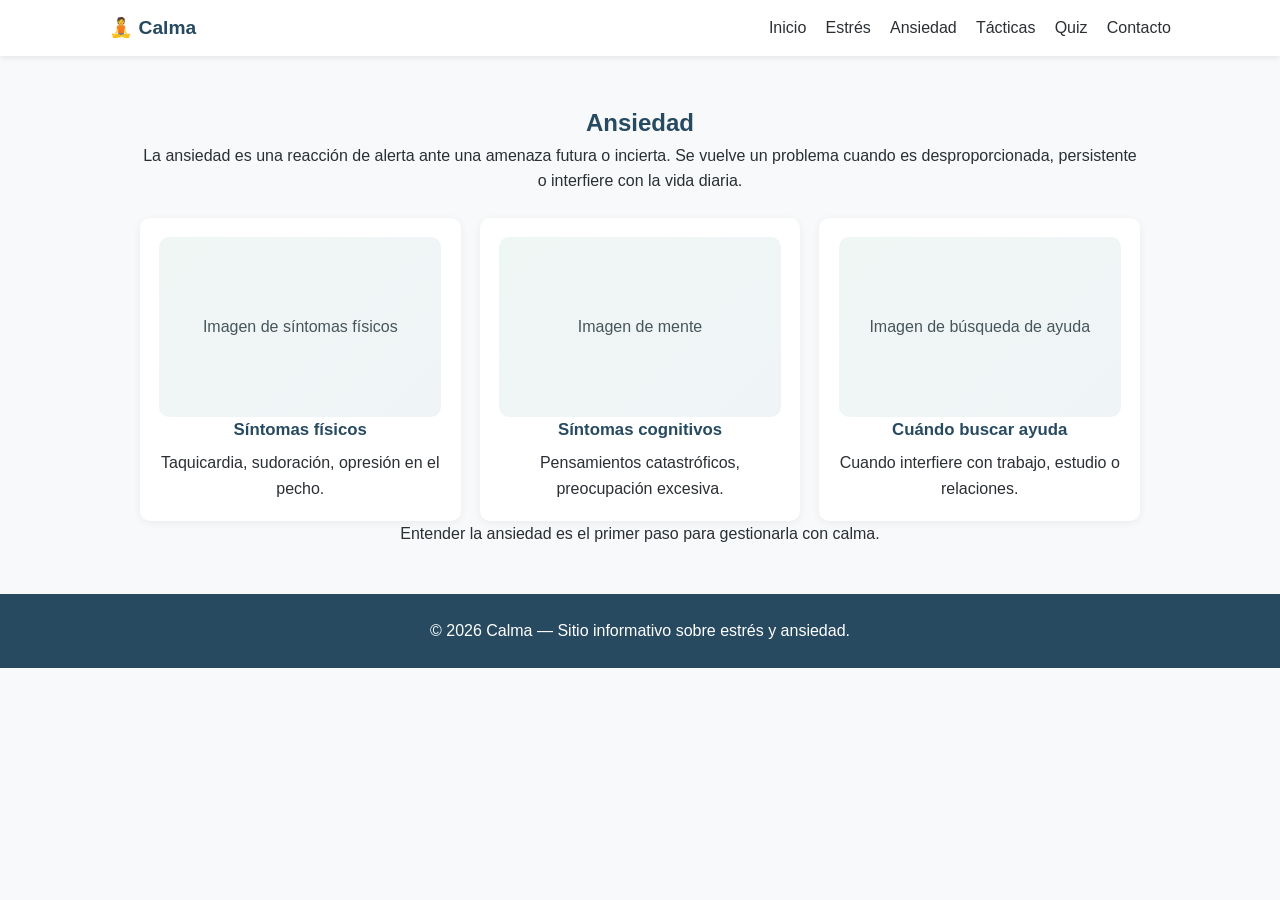
==== ansiedad.html @ 580e6b92 "release: publicar versión final" ====
<!DOCTYPE html>
<html lang="es">
<head>
<meta charset="UTF-8">
<meta name="viewport" content="width=device-width, initial-scale=1.0">
<title>Ansiedad - Calma</title>
<link rel="stylesheet" href="css/style.css">
</head>
<body>
<header class="header">
  <div class="header-inner">
    <span class="logo">🧘 Calma</span>
    <button class="nav-toggle" id="navToggle" aria-label="Abrir menú">☰</button>
    <nav class="nav" id="nav">
      <a href="index.html">Inicio</a>
      <a href="estres.html">Estrés</a>
      <a href="ansiedad.html">Ansiedad</a>
      <a href="tecnicas.html">Tácticas</a>
      <a href="quiz.html">Quiz</a>
      <a href="contacto.html">Contacto</a>
    </nav>
  </div>
</header>
<main class="main-content">
  <section class="section page page-ansiedad">
    <div class="section-inner">
      <h1>Ansiedad</h1>
      <p>La ansiedad es una reacción de alerta ante una amenaza futura o incierta. Se vuelve un problema cuando es desproporcionada, persistente o interfiere con la vida diaria.</p>
      <div class="cards">
        <div class="card">
          <div class="image-placeholder">Imagen de síntomas físicos</div>
          <h3>Síntomas físicos</h3>
          <p>Taquicardia, sudoración, opresión en el pecho.</p>
        </div>
        <div class="card">
          <div class="image-placeholder">Imagen de mente</div>
          <h3>Síntomas cognitivos</h3>
          <p>Pensamientos catastróficos, preocupación excesiva.</p>
        </div>
        <div class="card">
          <div class="image-placeholder">Imagen de búsqueda de ayuda</div>
          <h3>Cuándo buscar ayuda</h3>
          <p>Cuando interfiere con trabajo, estudio o relaciones.</p>
        </div>
      </div>
      <p class="section-note">Entender la ansiedad es el primer paso para gestionarla con calma.</p>
    </div>
  </section>
</main>
<footer class="footer">
  <p>&copy; 2026 Calma — Sitio informativo sobre estrés y ansiedad.</p>
</footer>
<script src="js/script.js"></script>
</body>
</html>
---- css/style.css ----
:root{
  --primary:#3b6e8f;
  --primary-dark:#274a61;
  --accent:#7fb6a6;
  --bg:#f7f9fa;
  --bg-alt:#eef3f0;
  --text:#2b2f33;
  --error:#c0392b;
  --success:#2e7d32;
  --radius:10px;
}
*{box-sizing:border-box;margin:0;padding:0;}
body{font-family:"Segoe UI",Arial,sans-serif;color:var(--text);background:var(--bg);line-height:1.6;}
h1,h2,h3{color:var(--primary-dark);}
.btn{display:inline-block;background:var(--primary);color:#fff;padding:.7rem 1.4rem;border:none;border-radius:var(--radius);cursor:pointer;font-size:1rem;text-decoration:none;transition:background .2s;}
.btn:hover{background:var(--primary-dark);}

/* Header / Nav */
.header{background:#fff;box-shadow:0 2px 6px rgba(0,0,0,.08);position:sticky;top:0;z-index:100;}
.header-inner{max-width:1100px;margin:0 auto;display:flex;align-items:center;justify-content:space-between;padding:.8rem 1.2rem;}
.logo{font-weight:bold;font-size:1.2rem;color:var(--primary-dark);}
.nav{display:flex;gap:1.2rem;}
.nav a{text-decoration:none;color:var(--text);font-weight:500;}
.nav a:hover{color:var(--primary);}
.nav-toggle{display:none;background:none;border:none;font-size:1.6rem;cursor:pointer;color:var(--primary-dark);}

/* Hero */
.hero{text-align:center;padding:4rem 1.2rem;background:linear-gradient(135deg,var(--bg-alt),var(--bg));}
.hero p{max-width:600px;margin:1rem auto 1.5rem;color:#555;}
.hero-grid{display:grid;grid-template-columns:1fr 1fr;align-items:center;gap:1.5rem;max-width:1100px;margin:0 auto;padding-top:1rem;}
.hero-copy{text-align:left;}
.hero-image{min-height:320px;overflow:hidden;background:linear-gradient(135deg, rgba(123,189,171,.17), rgba(59,110,143,.12));border-radius:var(--radius);display:flex;align-items:center;justify-content:center;padding:0;position:relative;color:#47555b;}
.hero-image img{width:100%;height:100%;object-fit:cover;object-position:center;border-radius:var(--radius);display:block;}

/* Sections */
.section{padding:3rem 1.2rem;max-width:1100px;margin:0 auto;text-align:center;}
.section-inner{max-width:1000px;margin:0 auto;}
.section.alt{background:var(--bg-alt);max-width:100%;}
.section.alt > *{max-width:1100px;margin-left:auto;margin-right:auto;}
.section.alt .cards{max-width:1100px;margin:1.5rem auto 0;}
.image-placeholder{min-height:180px;background:linear-gradient(135deg, rgba(123,189,171,.12), rgba(59,110,143,.08));border-radius:var(--radius);display:flex;align-items:center;justify-content:center;padding:1rem;text-align:center;color:#47555b;}
.tecnicas-tools{display:flex;flex-direction:column;align-items:center;gap:1rem;margin-top:1.5rem;}
.carousel{position:relative;display:flex;align-items:center;justify-content:center;gap:1rem;overflow:hidden;padding:1rem 0;}
.carousel-track{display:grid;grid-auto-flow:column;grid-auto-columns:minmax(250px,300px);gap:1rem;transition:transform .3s ease;}
.carousel-item{min-width:250px;}
.carousel-btn{background:var(--primary);color:#fff;border:none;border-radius:999px;width:3rem;height:3rem;cursor:pointer;font-size:1.5rem;display:flex;align-items:center;justify-content:center;box-shadow:0 4px 8px rgba(0,0,0,.12);}
.carousel-btn:hover{background:var(--primary-dark);}
.carousel-indicators{display:flex;justify-content:center;gap:.5rem;margin-top:.8rem;}
.carousel-indicator{width:10px;height:10px;border-radius:50%;background:#ccc;cursor:pointer;}
.carousel-indicator.active{background:var(--primary);}

@media (max-width:900px){
  .hero-grid{grid-template-columns:1fr;}
}
@media (max-width:768px){
  .hero h1{font-size:1.5rem;}
  .tecnicas-tools{align-items:stretch;}
}

.cards{display:grid;grid-template-columns:repeat(auto-fit,minmax(220px,1fr));gap:1.2rem;margin-top:1.5rem;}
.card{background:#fff;padding:1.2rem;border-radius:var(--radius);box-shadow:0 2px 8px rgba(0,0,0,.06);}
.card h3{margin-bottom:.4rem;font-size:1.05rem;}
.card .tag{display:inline-block;margin-top:.6rem;font-size:.75rem;background:var(--accent);color:#fff;padding:.15rem .5rem;border-radius:20px;}

/* Quiz scale minimal */
.quiz-container{font-family:Arial,sans-serif;text-align:center;max-width:800px;margin:0 auto;padding:20px;}
.quiz-title{font-size:2.5rem;font-weight:bold;color:#1a4f7e;margin-bottom:10px;}
.quiz-intro{font-size:1.1rem;color:#555;margin-bottom:30px;}
.quiz-scale-minimal{list-style:none;padding:0;text-align:left;max-width:600px;margin:0 auto 40px auto;}
.quiz-scale-minimal li{display:flex;align-items:flex-start;margin-bottom:12px;}
.quiz-scale-minimal li .scale-number{font-weight:bold;color:#1a4f7e;margin-right:15px;width:20px;text-align:right;flex-shrink:0;}
.quiz-scale-minimal li .scale-text{font-size:1rem;color:#333;line-height:1.5;}

/* Search / filters */
.search-input{width:100%;padding:.7rem 1rem;border:1px solid #ccc;border-radius:var(--radius);font-size:1rem;margin-top:1rem;}
.filters{display:flex;flex-wrap:wrap;gap:.6rem;margin-top:1rem;}
.filter-btn{background:#fff;border:1px solid var(--primary);color:var(--primary);padding:.4rem .9rem;border-radius:20px;cursor:pointer;font-size:.9rem;}
.filter-btn.active,.filter-btn:hover{background:var(--primary);color:#fff;}
.no-results{margin-top:1.5rem;color:#777;font-style:italic;}
.hidden{display:none;}

/* Quiz */
.quiz-question{background:#fff;padding:1rem;border-radius:var(--radius);margin-bottom:1rem;box-shadow:0 2px 8px rgba(0,0,0,.05);}
.quiz-question p{font-weight:600;margin-bottom:.6rem;}
.quiz-question .quiz-options{display:flex;flex-wrap:wrap;gap:.8rem;margin-top:.6rem;}
.quiz-question label{display:inline-flex;align-items:center;gap:.4rem;cursor:pointer;padding:.35rem .6rem;border:1px solid #ddd;border-radius:999px;transition:background .2s,border-color .2s;}
.quiz-question label:hover{background:rgba(59,110,143,.08);border-color:var(--primary);}
.quiz-question input{margin:0;}
.quiz-result{margin-top:1.5rem;background:#fff;padding:1.2rem;border-radius:var(--radius);border-left:5px solid var(--primary);}

/* Contact form */
.contact-form{display:flex;flex-direction:column;max-width:500px;margin-top:1.5rem;}
.contact-form label{margin-top:.8rem;font-weight:600;}
.contact-form input,.contact-form textarea{padding:.6rem;border:1px solid #ccc;border-radius:var(--radius);font-size:1rem;margin-top:.3rem;}
.contact-form .error{color:var(--error);font-size:.85rem;min-height:1.1em;}
.contact-form .success{color:var(--success);margin-top:1rem;font-weight:600;}
.contact-form button{margin-top:1.2rem;align-self:flex-start;}

.footer{text-align:center;padding:1.5rem;background:var(--primary-dark);color:#fff;}

/* Responsive */
@media (max-width:768px){
  .nav-toggle{display:block;}
  .nav{position:absolute;top:100%;left:0;right:0;background:#fff;flex-direction:column;padding:1rem;display:none;box-shadow:0 4px 6px rgba(0,0,0,.08);}
  .nav.open{display:flex;}
  .hero h1{font-size:1.5rem;}
}
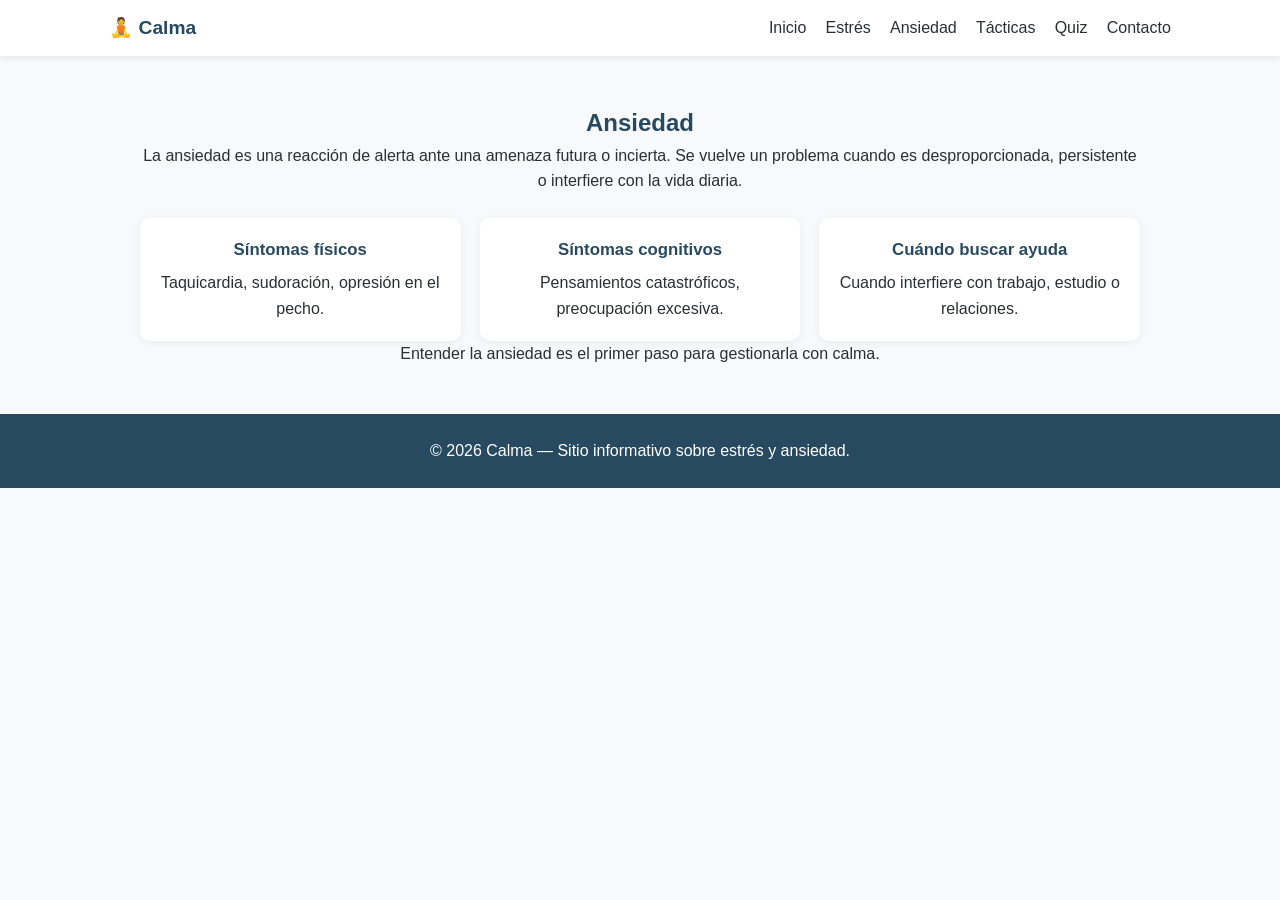
==== commit fef07e65: "elimine estacios innesesarios de imagenes" ====
--- a/ansiedad.html
+++ b/ansiedad.html
@@ -28,17 +28,14 @@
       <p>La ansiedad es una reacción de alerta ante una amenaza futura o incierta. Se vuelve un problema cuando es desproporcionada, persistente o interfiere con la vida diaria.</p>
       <div class="cards">
         <div class="card">
-          <div class="image-placeholder">Imagen de síntomas físicos</div>
           <h3>Síntomas físicos</h3>
           <p>Taquicardia, sudoración, opresión en el pecho.</p>
         </div>
         <div class="card">
-          <div class="image-placeholder">Imagen de mente</div>
           <h3>Síntomas cognitivos</h3>
           <p>Pensamientos catastróficos, preocupación excesiva.</p>
         </div>
         <div class="card">
-          <div class="image-placeholder">Imagen de búsqueda de ayuda</div>
           <h3>Cuándo buscar ayuda</h3>
           <p>Cuando interfiere con trabajo, estudio o relaciones.</p>
         </div>
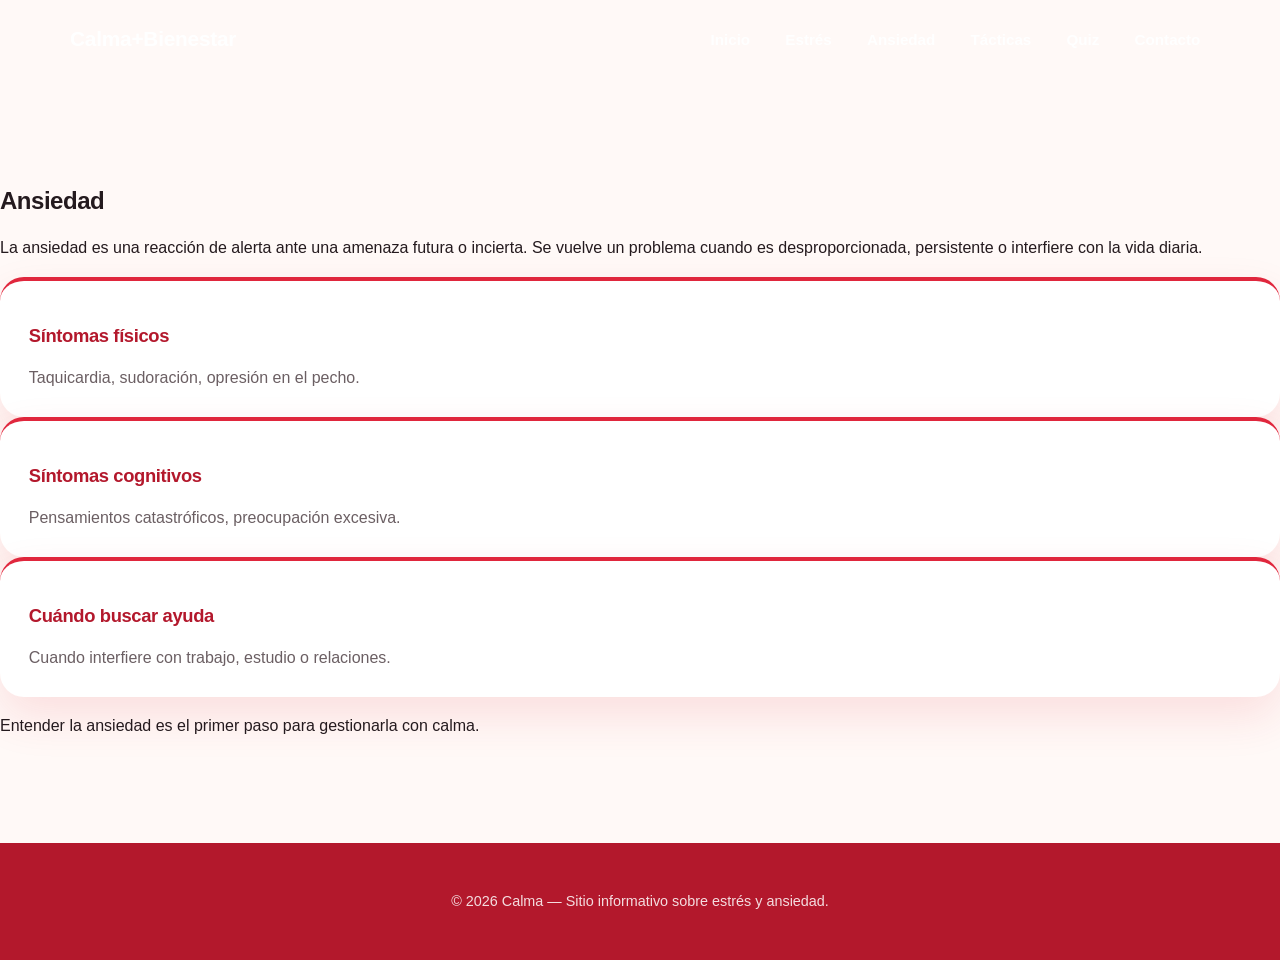
==== commit e27043b7: "fix: eliminar marcadores de imagen; feat: añadir sección Karasek; style: actualizar tema y diseño" ====
--- a/ansiedad.html
+++ b/ansiedad.html
@@ -8,18 +8,18 @@
 </head>
 <body>
 <header class="header">
-  <div class="header-inner">
-    <span class="logo">🧘 Calma</span>
-    <button class="nav-toggle" id="navToggle" aria-label="Abrir menú">☰</button>
-    <nav class="nav" id="nav">
-      <a href="index.html">Inicio</a>
-      <a href="estres.html">Estrés</a>
-      <a href="ansiedad.html">Ansiedad</a>
-      <a href="tecnicas.html">Tácticas</a>
-      <a href="quiz.html">Quiz</a>
-      <a href="contacto.html">Contacto</a>
-    </nav>
-  </div>
+  <nav class="nav container">
+    <a href="index.html" class="logo">Calma+Bienestar</a>
+    <button id="navToggle" class="nav-toggle" aria-label="Abrir menú">☰</button>
+    <ul id="nav" class="nav-links">
+      <li><a href="index.html">Inicio</a></li>
+      <li><a href="estres.html">Estrés</a></li>
+      <li><a href="ansiedad.html">Ansiedad</a></li>
+      <li><a href="tecnicas.html">Tácticas</a></li>
+      <li><a href="quiz.html">Quiz</a></li>
+      <li><a href="contacto.html">Contacto</a></li>
+    </ul>
+  </nav>
 </header>
 <main class="main-content">
   <section class="section page page-ansiedad">
--- a/css/style.css
+++ b/css/style.css
@@ -1,107 +1,261 @@
-:root{
-  --primary:#3b6e8f;
-  --primary-dark:#274a61;
-  --accent:#7fb6a6;
-  --bg:#f7f9fa;
-  --bg-alt:#eef3f0;
-  --text:#2b2f33;
-  --error:#c0392b;
-  --success:#2e7d32;
-  --radius:10px;
-}
-*{box-sizing:border-box;margin:0;padding:0;}
-body{font-family:"Segoe UI",Arial,sans-serif;color:var(--text);background:var(--bg);line-height:1.6;}
-h1,h2,h3{color:var(--primary-dark);}
-.btn{display:inline-block;background:var(--primary);color:#fff;padding:.7rem 1.4rem;border:none;border-radius:var(--radius);cursor:pointer;font-size:1rem;text-decoration:none;transition:background .2s;}
-.btn:hover{background:var(--primary-dark);}
-
-/* Header / Nav */
-.header{background:#fff;box-shadow:0 2px 6px rgba(0,0,0,.08);position:sticky;top:0;z-index:100;}
-.header-inner{max-width:1100px;margin:0 auto;display:flex;align-items:center;justify-content:space-between;padding:.8rem 1.2rem;}
-.logo{font-weight:bold;font-size:1.2rem;color:var(--primary-dark);}
-.nav{display:flex;gap:1.2rem;}
-.nav a{text-decoration:none;color:var(--text);font-weight:500;}
-.nav a:hover{color:var(--primary);}
-.nav-toggle{display:none;background:none;border:none;font-size:1.6rem;cursor:pointer;color:var(--primary-dark);}
-
-/* Hero */
-.hero{text-align:center;padding:4rem 1.2rem;background:linear-gradient(135deg,var(--bg-alt),var(--bg));}
-.hero p{max-width:600px;margin:1rem auto 1.5rem;color:#555;}
-.hero-grid{display:grid;grid-template-columns:1fr 1fr;align-items:center;gap:1.5rem;max-width:1100px;margin:0 auto;padding-top:1rem;}
-.hero-copy{text-align:left;}
-.hero-image{min-height:320px;overflow:hidden;background:linear-gradient(135deg, rgba(123,189,171,.17), rgba(59,110,143,.12));border-radius:var(--radius);display:flex;align-items:center;justify-content:center;padding:0;position:relative;color:#47555b;}
-.hero-image img{width:100%;height:100%;object-fit:cover;object-position:center;border-radius:var(--radius);display:block;}
-
-/* Sections */
-.section{padding:3rem 1.2rem;max-width:1100px;margin:0 auto;text-align:center;}
-.section-inner{max-width:1000px;margin:0 auto;}
-.section.alt{background:var(--bg-alt);max-width:100%;}
-.section.alt > *{max-width:1100px;margin-left:auto;margin-right:auto;}
-.section.alt .cards{max-width:1100px;margin:1.5rem auto 0;}
-.image-placeholder{min-height:180px;background:linear-gradient(135deg, rgba(123,189,171,.12), rgba(59,110,143,.08));border-radius:var(--radius);display:flex;align-items:center;justify-content:center;padding:1rem;text-align:center;color:#47555b;}
-.tecnicas-tools{display:flex;flex-direction:column;align-items:center;gap:1rem;margin-top:1.5rem;}
-.carousel{position:relative;display:flex;align-items:center;justify-content:center;gap:1rem;overflow:hidden;padding:1rem 0;}
-.carousel-track{display:grid;grid-auto-flow:column;grid-auto-columns:minmax(250px,300px);gap:1rem;transition:transform .3s ease;}
-.carousel-item{min-width:250px;}
-.carousel-btn{background:var(--primary);color:#fff;border:none;border-radius:999px;width:3rem;height:3rem;cursor:pointer;font-size:1.5rem;display:flex;align-items:center;justify-content:center;box-shadow:0 4px 8px rgba(0,0,0,.12);}
-.carousel-btn:hover{background:var(--primary-dark);}
-.carousel-indicators{display:flex;justify-content:center;gap:.5rem;margin-top:.8rem;}
-.carousel-indicator{width:10px;height:10px;border-radius:50%;background:#ccc;cursor:pointer;}
-.carousel-indicator.active{background:var(--primary);}
-
-@media (max-width:900px){
-  .hero-grid{grid-template-columns:1fr;}
-}
-@media (max-width:768px){
-  .hero h1{font-size:1.5rem;}
-  .tecnicas-tools{align-items:stretch;}
-}
-
-.cards{display:grid;grid-template-columns:repeat(auto-fit,minmax(220px,1fr));gap:1.2rem;margin-top:1.5rem;}
-.card{background:#fff;padding:1.2rem;border-radius:var(--radius);box-shadow:0 2px 8px rgba(0,0,0,.06);}
-.card h3{margin-bottom:.4rem;font-size:1.05rem;}
-.card .tag{display:inline-block;margin-top:.6rem;font-size:.75rem;background:var(--accent);color:#fff;padding:.15rem .5rem;border-radius:20px;}
-
-/* Quiz scale minimal */
-.quiz-container{font-family:Arial,sans-serif;text-align:center;max-width:800px;margin:0 auto;padding:20px;}
-.quiz-title{font-size:2.5rem;font-weight:bold;color:#1a4f7e;margin-bottom:10px;}
-.quiz-intro{font-size:1.1rem;color:#555;margin-bottom:30px;}
-.quiz-scale-minimal{list-style:none;padding:0;text-align:left;max-width:600px;margin:0 auto 40px auto;}
-.quiz-scale-minimal li{display:flex;align-items:flex-start;margin-bottom:12px;}
-.quiz-scale-minimal li .scale-number{font-weight:bold;color:#1a4f7e;margin-right:15px;width:20px;text-align:right;flex-shrink:0;}
-.quiz-scale-minimal li .scale-text{font-size:1rem;color:#333;line-height:1.5;}
-
-/* Search / filters */
-.search-input{width:100%;padding:.7rem 1rem;border:1px solid #ccc;border-radius:var(--radius);font-size:1rem;margin-top:1rem;}
-.filters{display:flex;flex-wrap:wrap;gap:.6rem;margin-top:1rem;}
-.filter-btn{background:#fff;border:1px solid var(--primary);color:var(--primary);padding:.4rem .9rem;border-radius:20px;cursor:pointer;font-size:.9rem;}
-.filter-btn.active,.filter-btn:hover{background:var(--primary);color:#fff;}
-.no-results{margin-top:1.5rem;color:#777;font-style:italic;}
-.hidden{display:none;}
-
-/* Quiz */
-.quiz-question{background:#fff;padding:1rem;border-radius:var(--radius);margin-bottom:1rem;box-shadow:0 2px 8px rgba(0,0,0,.05);}
-.quiz-question p{font-weight:600;margin-bottom:.6rem;}
-.quiz-question .quiz-options{display:flex;flex-wrap:wrap;gap:.8rem;margin-top:.6rem;}
-.quiz-question label{display:inline-flex;align-items:center;gap:.4rem;cursor:pointer;padding:.35rem .6rem;border:1px solid #ddd;border-radius:999px;transition:background .2s,border-color .2s;}
-.quiz-question label:hover{background:rgba(59,110,143,.08);border-color:var(--primary);}
-.quiz-question input{margin:0;}
-.quiz-result{margin-top:1.5rem;background:#fff;padding:1.2rem;border-radius:var(--radius);border-left:5px solid var(--primary);}
-
-/* Contact form */
-.contact-form{display:flex;flex-direction:column;max-width:500px;margin-top:1.5rem;}
-.contact-form label{margin-top:.8rem;font-weight:600;}
-.contact-form input,.contact-form textarea{padding:.6rem;border:1px solid #ccc;border-radius:var(--radius);font-size:1rem;margin-top:.3rem;}
-.contact-form .error{color:var(--error);font-size:.85rem;min-height:1.1em;}
-.contact-form .success{color:var(--success);margin-top:1rem;font-weight:600;}
-.contact-form button{margin-top:1.2rem;align-self:flex-start;}
-
-.footer{text-align:center;padding:1.5rem;background:var(--primary-dark);color:#fff;}
-
-/* Responsive */
-@media (max-width:768px){
-  .nav-toggle{display:block;}
-  .nav{position:absolute;top:100%;left:0;right:0;background:#fff;flex-direction:column;padding:1rem;display:none;box-shadow:0 4px 6px rgba(0,0,0,.08);}
-  .nav.open{display:flex;}
-  .hero h1{font-size:1.5rem;}
-}
+:root {
+  --primary: #e0273d;
+  --primary-dark: #b3182c;
+  --secondary: #ff6b6b;
+  --accent: #ffd166;
+  --bg: #fff9f7;
+  --surface: #ffffff;
+  --text: #241a1e;
+  --muted: #6b5f63;
+  --border: #f0ddd9;
+  --shadow: 0 20px 45px rgba(224, 39, 61, 0.12);
+  --radius-lg: 24px;
+  --radius-md: 16px;
+  --radius-full: 999px;
+}
+
+* { box-sizing: border-box; }
+
+html { scroll-behavior: smooth; }
+
+body {
+  margin: 0;
+  font-family: "Inter", -apple-system, BlinkMacSystemFont, sans-serif;
+  color: var(--text);
+  background: var(--bg);
+  line-height: 1.65;
+  -webkit-font-smoothing: antialiased;
+}
+
+.container { width: min(1140px, 90%); margin: 0 auto; padding: 0 1rem; }
+
+h1, h2, h3 { font-weight: 800; letter-spacing: -0.02em; line-height: 1.15; }
+
+.hero {
+  position: relative;
+  overflow: hidden;
+  background: linear-gradient(160deg, var(--primary) 0%, var(--primary-dark) 100%);
+  color: white;
+  min-height: 100vh;
+}
+
+.hero::before,
+.hero::after {
+  content: "";
+  position: absolute;
+  border-radius: 50%;
+  background: rgba(255, 255, 255, 0.08);
+  z-index: 0;
+}
+
+.hero::before { width: 480px; height: 480px; top: -180px; right: -140px; }
+.hero::after { width: 320px; height: 320px; bottom: -160px; left: -100px; background: rgba(255, 209, 102, 0.15); }
+
+.nav {
+  position: relative;
+  z-index: 2;
+  display: flex;
+  justify-content: space-between;
+  align-items: center;
+  padding: 1.4rem 0;
+}
+
+.logo {
+  color: white;
+  text-decoration: none;
+  font-weight: 800;
+  font-size: 1.3rem;
+  letter-spacing: -0.01em;
+}
+
+.nav-links { display: flex; gap: 1rem; list-style: none; margin: 0; padding: 0; align-items: center; }
+
+.nav-links a {
+  color: rgba(255, 255, 255, 0.95);
+  text-decoration: none;
+  font-weight: 600;
+  font-size: 0.95rem;
+  transition: color 0.18s ease, background 0.18s ease;
+  padding: 0.35rem 0.6rem;
+  border-radius: 10px;
+}
+
+.nav-links a:hover { color: var(--accent); background: rgba(255,255,255,0.04); }
+
+.nav-toggle {
+  display: none;
+  background: rgba(255, 255, 255, 0.15);
+  border: 0;
+  color: white;
+  font-size: 1.3rem;
+  border-radius: 10px;
+  padding: 0.3rem 0.7rem;
+  cursor: pointer;
+}
+
+.hero-content {
+  position: relative;
+  z-index: 2;
+  padding: 7rem 0 8rem;
+  max-width: 640px;
+}
+
+.eyebrow {
+  text-transform: uppercase;
+  letter-spacing: 0.18em;
+  font-size: 0.78rem;
+  font-weight: 700;
+  color: var(--accent);
+  margin-bottom: 0.6rem;
+}
+
+.hero h1 {
+  font-size: clamp(2.4rem, 5vw, 3.6rem);
+  margin: 0.3rem 0 1.2rem;
+}
+
+.hero-content p:not(.eyebrow) {
+  font-size: 1.15rem;
+  color: rgba(255, 255, 255, 0.88);
+  margin-bottom: 2rem;
+  max-width: 520px;
+}
+
+.btn {
+  display: inline-block;
+  background: white;
+  color: var(--primary-dark);
+  padding: 0.9rem 1.8rem;
+  border-radius: var(--radius-full);
+  text-decoration: none;
+  font-weight: 700;
+  font-size: 0.98rem;
+  border: none;
+  cursor: pointer;
+  box-shadow: 0 10px 28px rgba(0, 0, 0, 0.14);
+  transition: transform 0.18s ease, box-shadow 0.18s ease;
+}
+
+.btn:hover { transform: translateY(-3px); box-shadow: 0 14px 30px rgba(0, 0, 0, 0.18); }
+
+.section { padding: 5.5rem 0; }
+.section h2 {
+  font-size: clamp(1.7rem, 3vw, 2.3rem);
+  margin-bottom: 2.5rem;
+  text-align: center;
+}
+
+.alt { background: var(--surface); }
+
+.grid { display: grid; gap: 1.6rem; grid-template-columns: repeat(auto-fit, minmax(260px, 1fr)); }
+
+.card {
+  background: var(--surface);
+  padding: 1.6rem 1.8rem;
+  border-radius: var(--radius-lg);
+  box-shadow: var(--shadow);
+  border-top: 4px solid var(--primary);
+  transition: transform 0.25s ease, box-shadow 0.25s ease;
+  min-height: 140px;
+  display: flex;
+  flex-direction: column;
+  justify-content: space-between;
+}
+
+.card:hover { transform: translateY(-6px); box-shadow: 0 26px 55px rgba(224, 39, 61, 0.18); }
+
+.card h3 { font-size: 1.15rem; color: var(--primary-dark); margin-bottom: 0.5rem; }
+.card p { color: var(--muted); margin: 0; }
+
+#recursos .container { text-align: center; }
+
+#search {
+  max-width: 420px;
+  margin: 0 auto 2.5rem;
+  display: block;
+  text-align: left;
+}
+
+input, textarea {
+  width: 100%;
+  padding: 0.9rem 1.1rem;
+  margin-bottom: 1rem;
+  border: 2px solid var(--border);
+  border-radius: var(--radius-md);
+  font-family: inherit;
+  font-size: 1rem;
+  background: var(--bg);
+  transition: border-color 0.2s ease;
+}
+
+input:focus, textarea:focus {
+  outline: none;
+  border-color: var(--primary);
+}
+
+.question {
+  margin-bottom: 1.3rem;
+  padding: 1.2rem 1.4rem;
+  background: var(--surface);
+  border-radius: var(--radius-md);
+  box-shadow: var(--shadow);
+}
+
+.question p { font-weight: 600; margin: 0 0 0.6rem; }
+.question label {
+  display: inline-block;
+  margin-right: 1.5rem;
+  color: var(--muted);
+  cursor: pointer;
+}
+
+#quiz-form, #contact-form { max-width: 640px; margin: 0 auto; }
+#quiz { text-align: center; }
+#quiz h2 { text-align: center; }
+
+.result {
+  margin-top: 1.5rem;
+  font-weight: 700;
+  color: var(--primary-dark);
+  max-width: 640px;
+  margin-left: auto;
+  margin-right: auto;
+  text-align: center;
+}
+
+.contact-box { max-width: 700px; text-align: center; }
+
+.form-message {
+  font-weight: 600;
+  color: var(--primary-dark);
+}
+
+.footer {
+  text-align: center;
+  padding: 2rem 0;
+  background: var(--primary-dark);
+  color: rgba(255, 255, 255, 0.85);
+  font-size: 0.9rem;
+}
+
+.hidden { display: none; }
+
+@media (max-width: 760px) {
+  .nav-toggle { display: block; }
+  .nav-links {
+    display: none;
+    flex-direction: column;
+    position: absolute;
+    top: 64px;
+    right: 5%;
+    background: var(--primary-dark);
+    padding: 1.2rem;
+    border-radius: var(--radius-md);
+    box-shadow: 0 12px 30px rgba(0, 0, 0, 0.3);
+    gap: 1rem;
+    z-index: 5;
+  }
+  .nav-links.open { display: flex; }
+  .grid { grid-template-columns: 1fr; }
+  .hero-content { padding: 5rem 0 6rem; }
+}
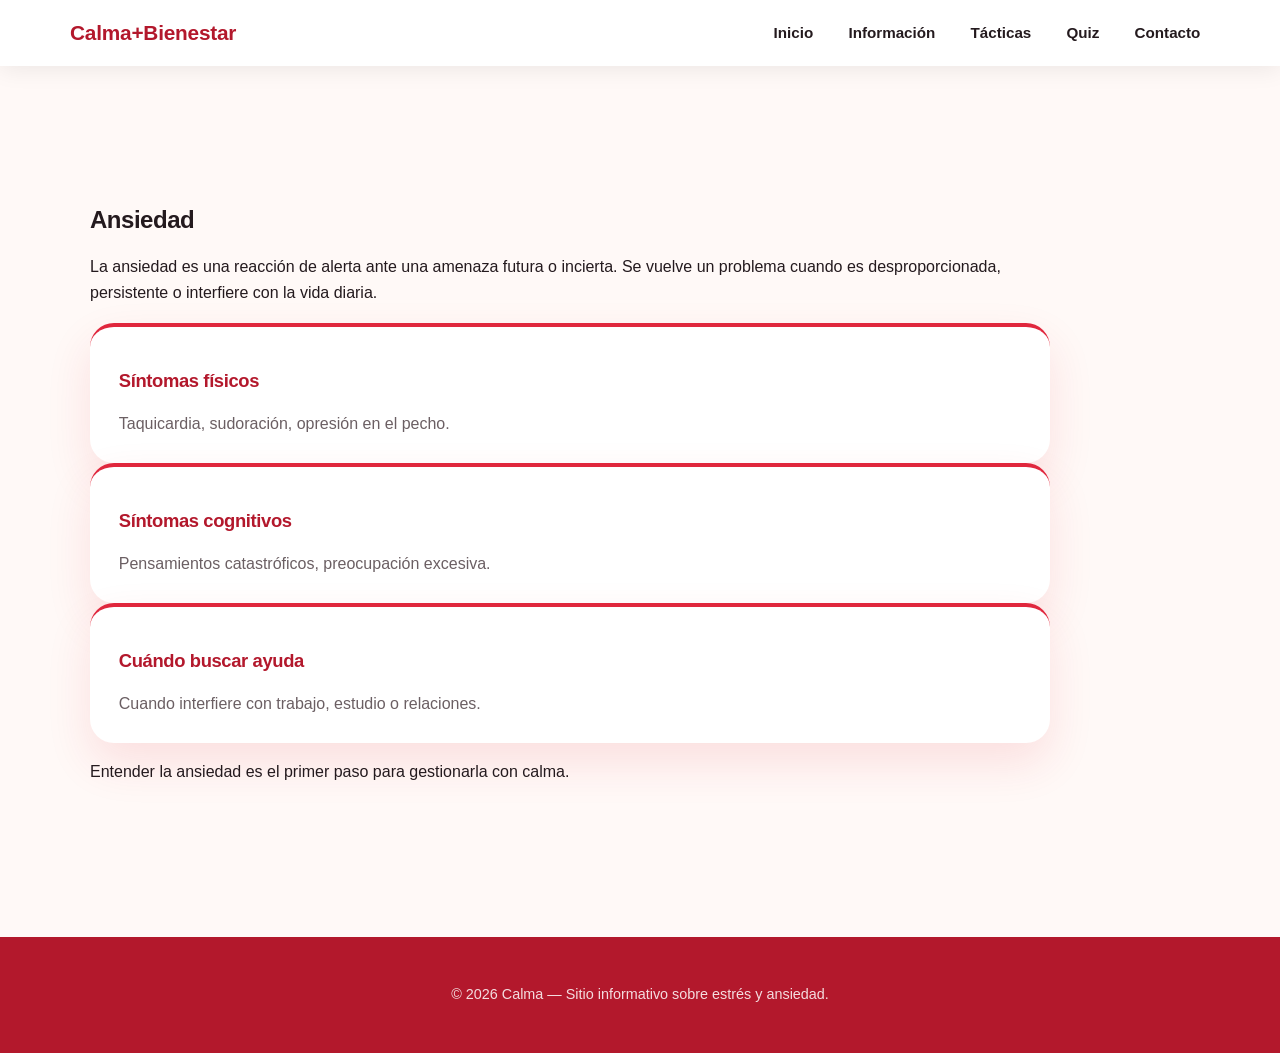
==== commit 39515c46: "fix: corregir errores y mejorar la interfaz Correcciones finales" ====
--- a/ansiedad.html
+++ b/ansiedad.html
@@ -13,11 +13,10 @@
     <button id="navToggle" class="nav-toggle" aria-label="Abrir menú">☰</button>
     <ul id="nav" class="nav-links">
       <li><a href="index.html">Inicio</a></li>
-      <li><a href="estres.html">Estrés</a></li>
-      <li><a href="ansiedad.html">Ansiedad</a></li>
-      <li><a href="tecnicas.html">Tácticas</a></li>
-      <li><a href="quiz.html">Quiz</a></li>
-      <li><a href="contacto.html">Contacto</a></li>
+      <li><a href="index.html#informacion">Información</a></li>
+      <li><a href="index.html#recursos">Tácticas</a></li>
+      <li><a href="index.html#quiz">Quiz</a></li>
+      <li><a href="index.html#contacto">Contacto</a></li>
     </ul>
   </nav>
 </header>
--- a/css/style.css
+++ b/css/style.css
@@ -27,6 +27,26 @@
   -webkit-font-smoothing: antialiased;
 }
 
+main {
+  display: flex;
+  justify-content: center;
+  width: 100%;
+  padding: 2rem 0 3rem;
+}
+
+.main-content {
+  width: min(1140px, 90%);
+}
+
+.section.page {
+  width: 100%;
+}
+
+.section-inner {
+  max-width: 960px;
+  margin: 0 auto;
+}
+
 .container { width: min(1140px, 90%); margin: 0 auto; padding: 0 1rem; }
 
 h1, h2, h3 { font-weight: 800; letter-spacing: -0.02em; line-height: 1.15; }
@@ -51,21 +71,43 @@
 .hero::before { width: 480px; height: 480px; top: -180px; right: -140px; }
 .hero::after { width: 320px; height: 320px; bottom: -160px; left: -100px; background: rgba(255, 209, 102, 0.15); }
 
+.header {
+  background: var(--surface);
+  box-shadow: 0 3px 24px rgba(0, 0, 0, 0.08);
+  position: sticky;
+  top: 0;
+  z-index: 100;
+}
+
 .nav {
   position: relative;
   z-index: 2;
   display: flex;
   justify-content: space-between;
   align-items: center;
-  padding: 1.4rem 0;
-}
-
-.logo {
-  color: white;
+  padding: 1rem 0;
+}
+
+.header .logo {
+  color: var(--primary-dark);
   text-decoration: none;
   font-weight: 800;
   font-size: 1.3rem;
   letter-spacing: -0.01em;
+}
+
+.header .nav-links a {
+  color: var(--text);
+}
+
+.header .nav-links a:hover {
+  color: white;
+  background: var(--accent);
+}
+
+.header .nav-toggle {
+  color: var(--text);
+  background: rgba(36, 26, 30, 0.08);
 }
 
 .nav-links { display: flex; gap: 1rem; list-style: none; margin: 0; padding: 0; align-items: center; }
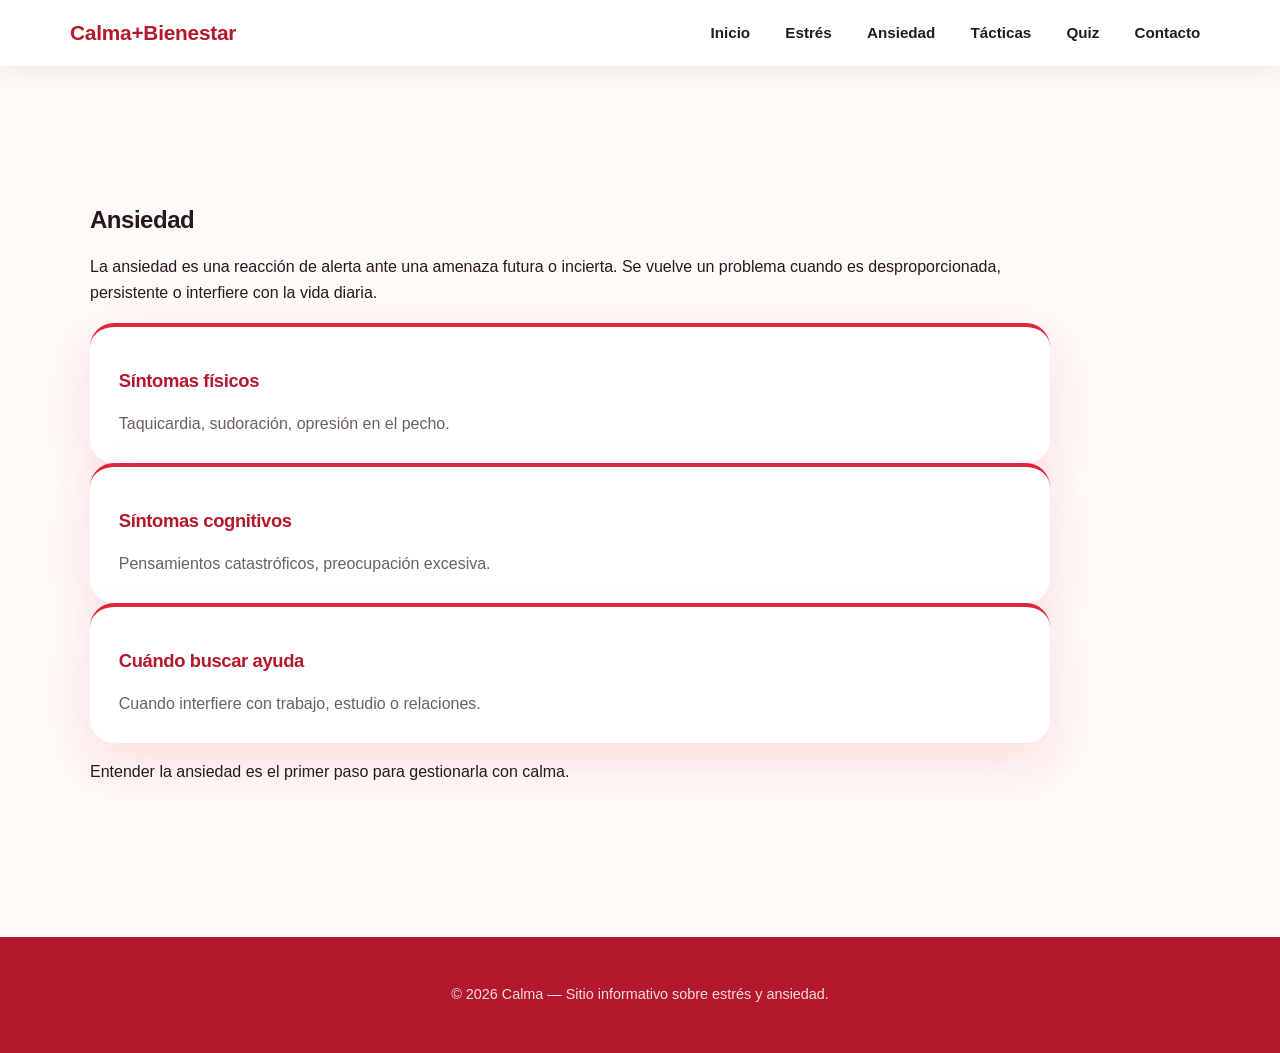
==== commit 125952f9: "Revert "fix: corregir errores y mejorar la interfaz Correcciones finales" This reverts commit 39515c" ====
--- a/ansiedad.html
+++ b/ansiedad.html
@@ -13,10 +13,11 @@
     <button id="navToggle" class="nav-toggle" aria-label="Abrir menú">☰</button>
     <ul id="nav" class="nav-links">
       <li><a href="index.html">Inicio</a></li>
-      <li><a href="index.html#informacion">Información</a></li>
-      <li><a href="index.html#recursos">Tácticas</a></li>
-      <li><a href="index.html#quiz">Quiz</a></li>
-      <li><a href="index.html#contacto">Contacto</a></li>
+      <li><a href="estres.html">Estrés</a></li>
+      <li><a href="ansiedad.html">Ansiedad</a></li>
+      <li><a href="tecnicas.html">Tácticas</a></li>
+      <li><a href="quiz.html">Quiz</a></li>
+      <li><a href="contacto.html">Contacto</a></li>
     </ul>
   </nav>
 </header>
